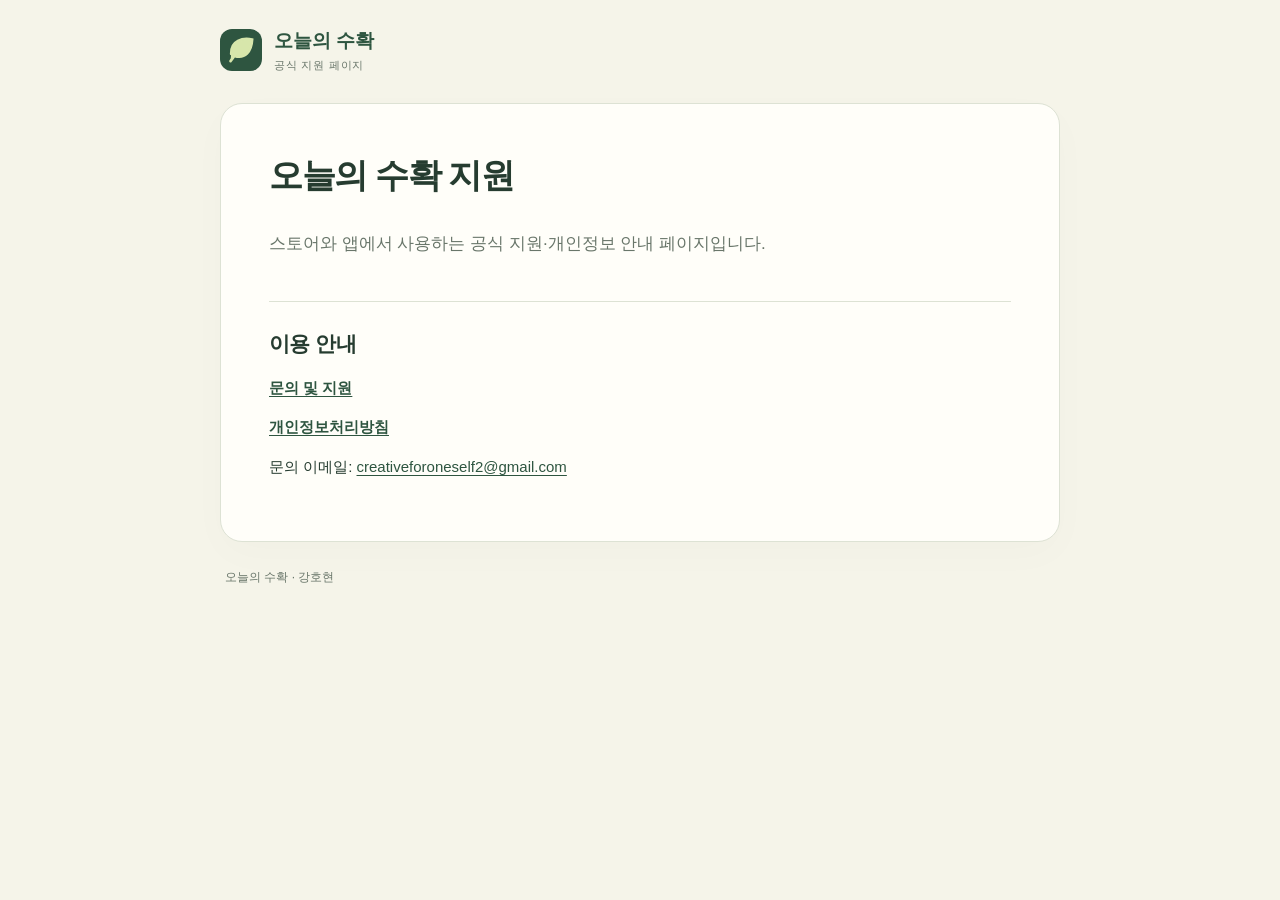
==== index.html @ b69178fb "Publish privacy and support pages" ====
<!doctype html>
<html lang="ko"><head><meta charset="utf-8"><meta name="viewport" content="width=device-width,initial-scale=1,viewport-fit=cover"><meta name="theme-color" content="#f5f4e9"><meta name="description" content="오늘의 수확 공식 지원 및 개인정보 안내"><title>오늘의 수확 · 지원</title><link rel="stylesheet" href="support-pages.css?v=2"></head>
<body><div class="document-shell"><header class="document-brand"><a href="support.html"><svg aria-hidden="true" xmlns="http://www.w3.org/2000/svg" viewBox="0 0 64 64">
  <rect width="64" height="64" fill="#2e5540"/>
  <path d="M17 38C16 17 35 13 49 16C48 35 38 46 22 41L16 49" fill="#d7e6ab" stroke="#d7e6ab" stroke-width="4" stroke-linecap="round"/>
</svg>
<span>오늘의 수확<small>공식 지원 페이지</small></span></a></header><main><h1>오늘의 수확 지원</h1><p>스토어와 앱에서 사용하는 공식 지원·개인정보 안내 페이지입니다.</p><h2>이용 안내</h2><p><a href="support.html"><strong>문의 및 지원</strong></a></p><p><a href="privacy.html"><strong>개인정보처리방침</strong></a></p><p>문의 이메일: <a href="mailto:creativeforoneself2@gmail.com">creativeforoneself2@gmail.com</a></p></main><footer class="document-footer"><span>오늘의 수확 · 강호현</span></footer></div></body></html>
---- support-pages.css ----
:root { color-scheme: light; --paper: #f5f4e9; --ink: #263c30; --muted: #69766a; --line: #dde2d4; --green: #2e5540; }
* { box-sizing: border-box; }
body { margin: 0; background: var(--paper); color: var(--ink); font-family: -apple-system, BlinkMacSystemFont, "Apple SD Gothic Neo", "Malgun Gothic", sans-serif; line-height: 1.85; word-break: keep-all; overflow-wrap: anywhere; }
a { color: var(--green); text-underline-offset: .22em; }
a:hover { color: #47763c; }
a:focus-visible { outline: 3px solid #769558; outline-offset: 5px; border-radius: 3px; }
.document-shell { width: min(880px, 100%); margin: auto; padding: max(24px, env(safe-area-inset-top)) max(20px, env(safe-area-inset-right)) max(28px, env(safe-area-inset-bottom)) max(20px, env(safe-area-inset-left)); }
.document-brand { display: flex; align-items: center; justify-content: space-between; gap: 20px; padding: 4px 0 30px; }
.document-brand > a:first-child { display: flex; align-items: center; gap: 12px; text-decoration: none; font-size: 19px; font-weight: 750; line-height: 1.4; }
.document-brand svg { width: 42px; height: 42px; flex: 0 0 42px; border-radius: 12px; }
.document-brand small { display: block; color: var(--muted); font-size: 11px; font-weight: 450; letter-spacing: .07em; margin-top: 3px; }
.back-link { font-size: 13px; font-weight: 600; white-space: nowrap; }
main { background: #fffef9; border: 1px solid var(--line); border-radius: 22px; padding: clamp(24px, 5vw, 48px); box-shadow: 0 12px 40px #283e2c05; }
h1 { font-size: clamp(25px, 5vw, 34px); letter-spacing: -.04em; line-height: 1.4; margin: 0 0 28px; }
h2 { font-size: 21px; letter-spacing: -.025em; line-height: 1.5; margin: 42px 0 14px; padding-top: 26px; border-top: 1px solid var(--line); }
h3 { font-size: 17px; margin: 28px 0 8px; line-height: 1.6; }
p { margin: 12px 0; font-size: 15px; }
ul { padding-left: 22px; margin: 16px 0; font-size: 15px; }
li + li { margin-top: 6px; }
h1 + ul { background: #eef2e6; border-radius: 14px; list-style: none; padding: 20px 22px; margin: 0 0 24px; font-size: 14px; }
h1 + p { color: var(--muted); font-size: 17px; margin-bottom: 25px; }
strong { font-weight: 700; }
.document-table { overflow-x: auto; margin: 20px 0; }
table { width: 100%; border-collapse: collapse; font-size: 14px; text-align: left; }
th, td { border: 1px solid var(--line); padding: 11px 13px; vertical-align: top; }
th { background: #edf1e4; font-weight: 650; }
.document-footer { display: flex; justify-content: space-between; align-items: center; flex-wrap: wrap; gap: 16px; padding: 24px 5px 6px; font-size: 12px; color: var(--muted); }
.document-footer nav { display: flex; gap: 20px; }
.document-footer [aria-current] { font-weight: 700; }
.skip-link { position: absolute; left: 15px; top: -90px; z-index: 2; padding: 10px 18px; background: #fff; }
.skip-link:focus { top: 12px; }
@media (max-width: 480px) { .document-shell { padding-left: 14px; padding-right: 14px; } .document-brand { gap: 10px; padding-bottom: 22px; } .document-brand > a:first-child { font-size: 17px; } .document-brand svg { width: 36px; height: 36px; flex-basis: 36px; } .back-link { font-size: 11px; } main { border-radius: 17px; padding: 24px 20px; } h2 { font-size: 19px; } p, ul { font-size: 14px; } .document-footer { align-items: flex-start; flex-direction: column; } }
@media print { body { background: #fff; } .document-shell { padding: 0; width: 100%; } main { border: 0; box-shadow: none; padding: 0; } .document-brand, .document-footer, .skip-link { display: none; } h2 { break-after: avoid; } }
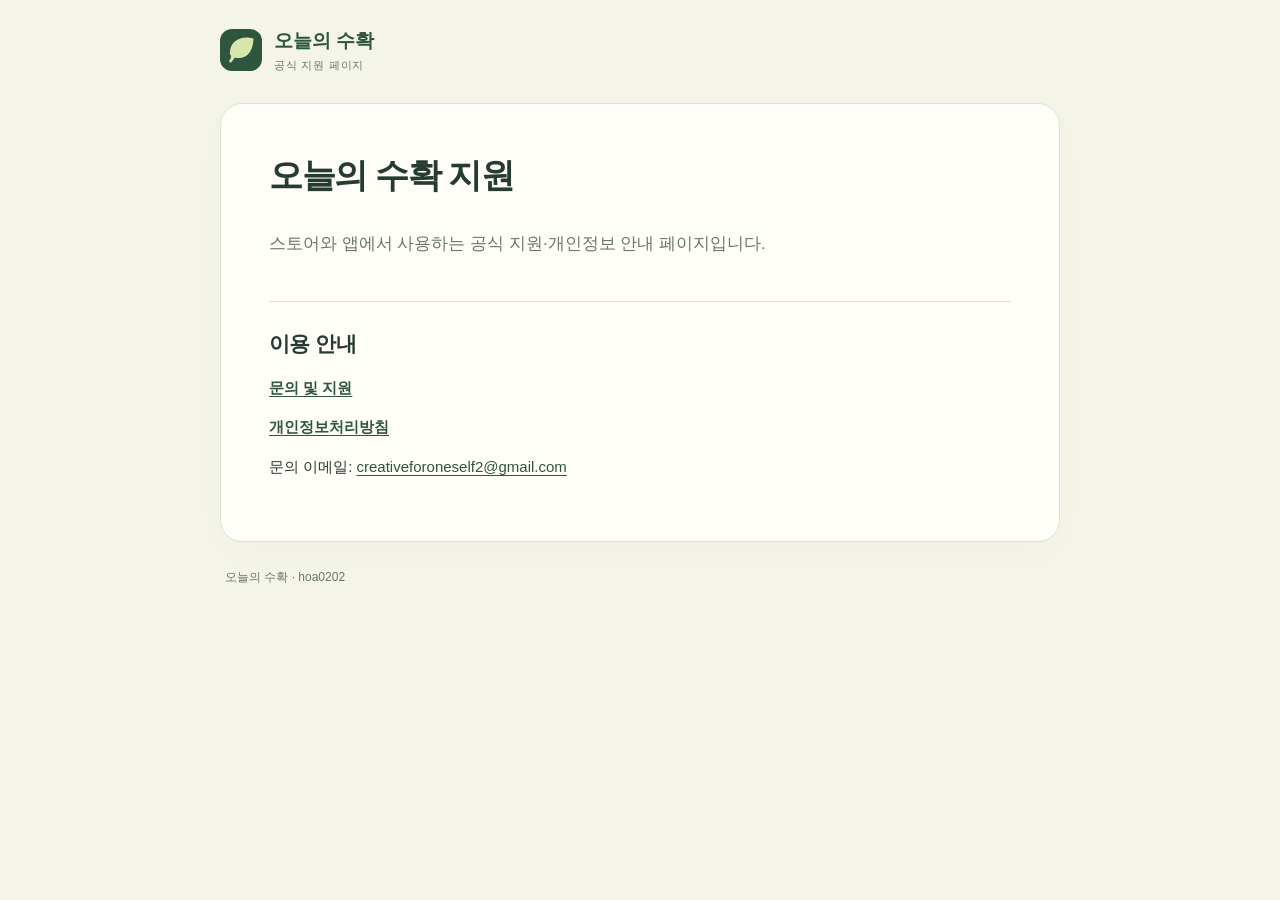
==== commit 8ef37f52: "Use account name on public legal pages" ====
--- a/index.html
+++ b/index.html
@@ -4,4 +4,4 @@
   <rect width="64" height="64" fill="#2e5540"/>
   <path d="M17 38C16 17 35 13 49 16C48 35 38 46 22 41L16 49" fill="#d7e6ab" stroke="#d7e6ab" stroke-width="4" stroke-linecap="round"/>
 </svg>
-<span>오늘의 수확<small>공식 지원 페이지</small></span></a></header><main><h1>오늘의 수확 지원</h1><p>스토어와 앱에서 사용하는 공식 지원·개인정보 안내 페이지입니다.</p><h2>이용 안내</h2><p><a href="support.html"><strong>문의 및 지원</strong></a></p><p><a href="privacy.html"><strong>개인정보처리방침</strong></a></p><p>문의 이메일: <a href="mailto:creativeforoneself2@gmail.com">creativeforoneself2@gmail.com</a></p></main><footer class="document-footer"><span>오늘의 수확 · 강호현</span></footer></div></body></html>+<span>오늘의 수확<small>공식 지원 페이지</small></span></a></header><main><h1>오늘의 수확 지원</h1><p>스토어와 앱에서 사용하는 공식 지원·개인정보 안내 페이지입니다.</p><h2>이용 안내</h2><p><a href="support.html"><strong>문의 및 지원</strong></a></p><p><a href="privacy.html"><strong>개인정보처리방침</strong></a></p><p>문의 이메일: <a href="mailto:creativeforoneself2@gmail.com">creativeforoneself2@gmail.com</a></p></main><footer class="document-footer"><span>오늘의 수확 · hoa0202</span></footer></div></body></html>
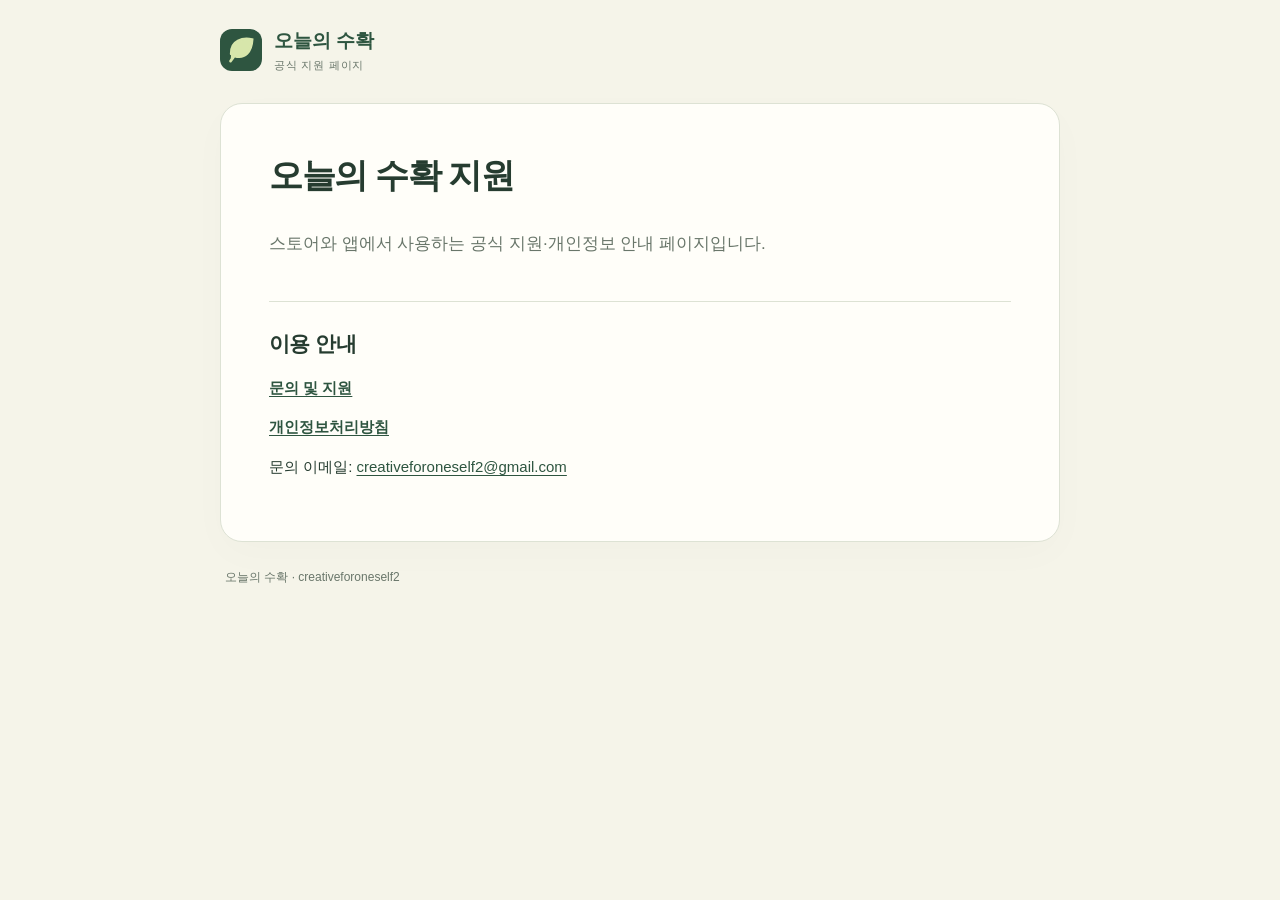
==== commit 7df806ef: "Correct public account display name" ====
--- a/index.html
+++ b/index.html
@@ -4,4 +4,4 @@
   <rect width="64" height="64" fill="#2e5540"/>
   <path d="M17 38C16 17 35 13 49 16C48 35 38 46 22 41L16 49" fill="#d7e6ab" stroke="#d7e6ab" stroke-width="4" stroke-linecap="round"/>
 </svg>
-<span>오늘의 수확<small>공식 지원 페이지</small></span></a></header><main><h1>오늘의 수확 지원</h1><p>스토어와 앱에서 사용하는 공식 지원·개인정보 안내 페이지입니다.</p><h2>이용 안내</h2><p><a href="support.html"><strong>문의 및 지원</strong></a></p><p><a href="privacy.html"><strong>개인정보처리방침</strong></a></p><p>문의 이메일: <a href="mailto:creativeforoneself2@gmail.com">creativeforoneself2@gmail.com</a></p></main><footer class="document-footer"><span>오늘의 수확 · hoa0202</span></footer></div></body></html>+<span>오늘의 수확<small>공식 지원 페이지</small></span></a></header><main><h1>오늘의 수확 지원</h1><p>스토어와 앱에서 사용하는 공식 지원·개인정보 안내 페이지입니다.</p><h2>이용 안내</h2><p><a href="support.html"><strong>문의 및 지원</strong></a></p><p><a href="privacy.html"><strong>개인정보처리방침</strong></a></p><p>문의 이메일: <a href="mailto:creativeforoneself2@gmail.com">creativeforoneself2@gmail.com</a></p></main><footer class="document-footer"><span>오늘의 수확 · creativeforoneself2</span></footer></div></body></html>
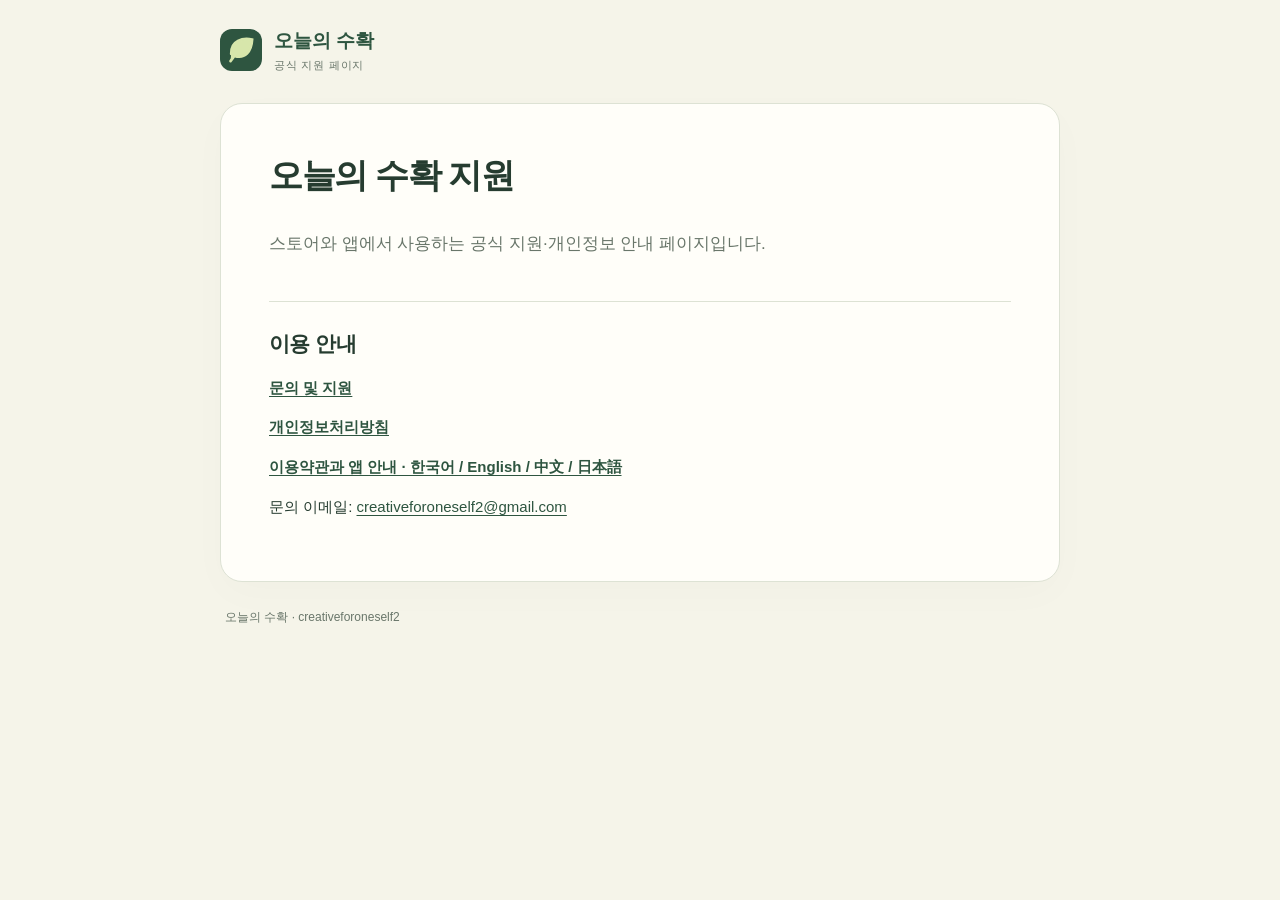
==== commit 548f2e42: "Publish approved multilingual terms and app guidance for future iOS adoption" ====
--- a/index.html
+++ b/index.html
@@ -4,4 +4,4 @@
   <rect width="64" height="64" fill="#2e5540"/>
   <path d="M17 38C16 17 35 13 49 16C48 35 38 46 22 41L16 49" fill="#d7e6ab" stroke="#d7e6ab" stroke-width="4" stroke-linecap="round"/>
 </svg>
-<span>오늘의 수확<small>공식 지원 페이지</small></span></a></header><main><h1>오늘의 수확 지원</h1><p>스토어와 앱에서 사용하는 공식 지원·개인정보 안내 페이지입니다.</p><h2>이용 안내</h2><p><a href="support.html"><strong>문의 및 지원</strong></a></p><p><a href="privacy.html"><strong>개인정보처리방침</strong></a></p><p>문의 이메일: <a href="mailto:creativeforoneself2@gmail.com">creativeforoneself2@gmail.com</a></p></main><footer class="document-footer"><span>오늘의 수확 · creativeforoneself2</span></footer></div></body></html>+<span>오늘의 수확<small>공식 지원 페이지</small></span></a></header><main><h1>오늘의 수확 지원</h1><p>스토어와 앱에서 사용하는 공식 지원·개인정보 안내 페이지입니다.</p><h2>이용 안내</h2><p><a href="support.html"><strong>문의 및 지원</strong></a></p><p><a href="privacy.html"><strong>개인정보처리방침</strong></a></p><p><a href="terms.html"><strong>이용약관과 앱 안내 · 한국어 / English / 中文 / 日本語</strong></a></p><p>문의 이메일: <a href="mailto:creativeforoneself2@gmail.com">creativeforoneself2@gmail.com</a></p></main><footer class="document-footer"><span>오늘의 수확 · creativeforoneself2</span></footer></div></body></html>
